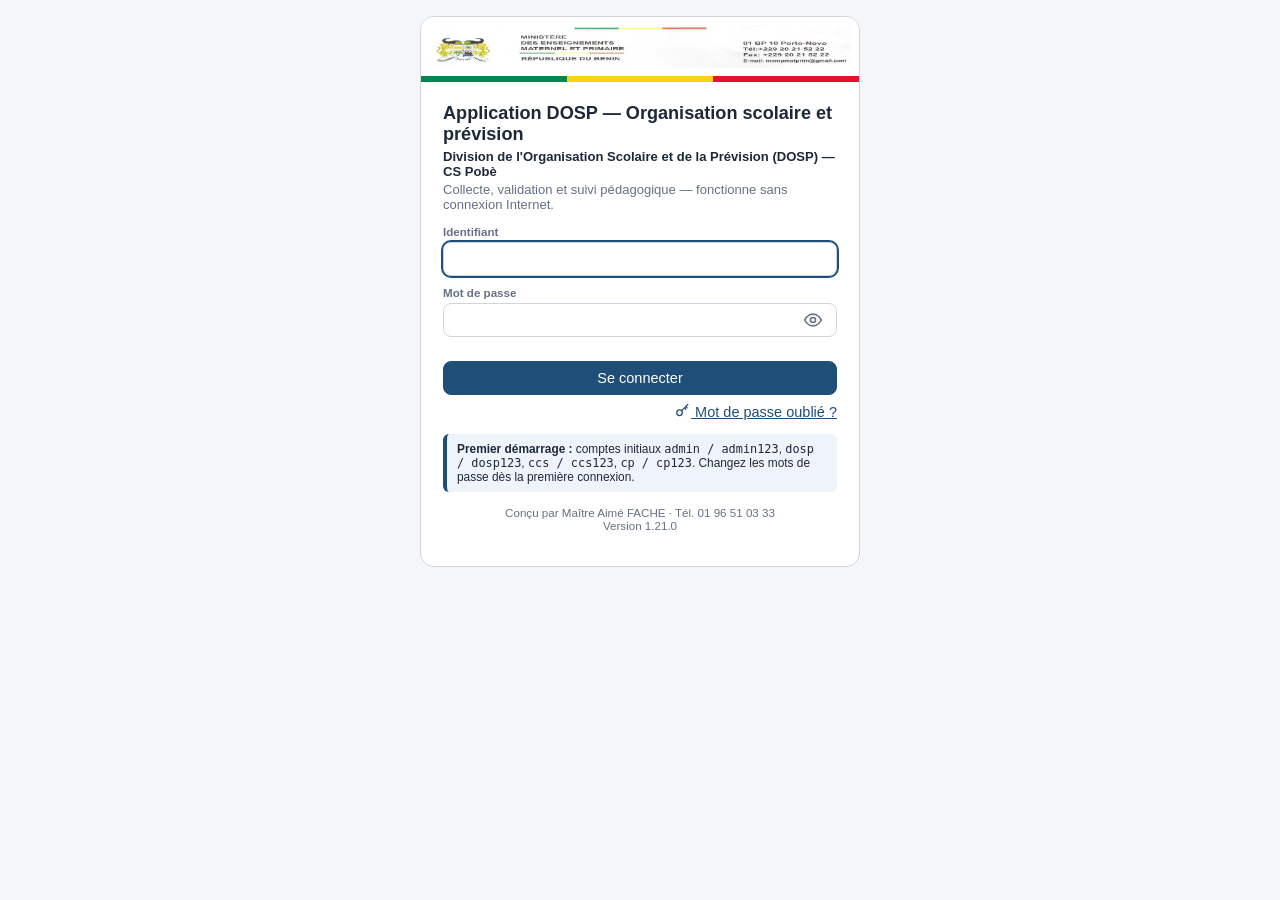
==== dosp/index.html @ 3f5eac6c "1.21.0 : examen blanc du CEP (même calcul que CS Pobè : 9 épreuves, maîtrise à 10/20, seuil de 6 maî" ====
<!doctype html>
<!-- République du Bénin — Ministère des Enseignements Maternel et Primaire (MEMP) — Application CP -->
<html lang="fr">
<head>
  <meta charset="utf-8">
<script src="js/icones.js"></script>
  <meta name="viewport" content="width=device-width, initial-scale=1, viewport-fit=cover">
  <title>Application CP — MEMP Bénin</title>
  <meta name="description" content="Application des Conseillers Pédagogiques — Ministère des Enseignements Maternel et Primaire de la République du Bénin. Fonctionne hors ligne.">
  <meta name="theme-color" content="#0b5d3b">
  <meta name="mobile-web-app-capable" content="yes">
  <meta name="apple-mobile-web-app-capable" content="yes">
  <meta name="apple-mobile-web-app-title" content="Application CP">
  <link rel="manifest" href="manifest.webmanifest">
  <link rel="icon" type="image/png" sizes="32x32" href="icons/favicon-32.png">
  <link rel="icon" type="image/png" sizes="48x48" href="icons/favicon-48.png">
  <link rel="apple-touch-icon" href="icons/apple-touch-icon.png">
  <link rel="stylesheet" href="css/app.css">
</head>
<body>
  <div id="app"></div>
  <div id="dl-holder"></div>
  <noscript><p style="padding:20px;font-family:sans-serif">Cette application nécessite JavaScript.</p></noscript>
  <script src="lib/jszip.min.js"></script>
  <script src="lib/pdf-lib.min.js"></script>
  <script src="js/choix.js" data-geo="data/referentiel_villages.json"></script>
  <script src="js/xlsx-ecrire.js"></script>
  <script src="js/uascep.js"></script>
  <script src="js/pvs-modules.js"></script>
  <script src="js/pvs.js"></script>
  <script src="js/examen-blanc.js"></script>
  <script type="module" src="js/main.js"></script>
<!-- Installation de l'application (PC, Android, tablette, iPhone / iPad) -->
<div id="installBandeau" hidden style="position:fixed;left:12px;right:12px;bottom:12px;z-index:9999;max-width:520px;margin:0 auto;background:#0b5d3b;color:#fff;border-radius:14px;padding:12px 14px;box-shadow:0 6px 24px rgba(0,0,0,.25);font:15px/1.4 system-ui,Segoe UI,Roboto,Arial,sans-serif;display:flex;gap:10px;align-items:center">
  <span style="font-size:26px" aria-hidden="true"><svg class="ico ico-telephone" data-ico="telephone" viewBox="0 0 24 24" fill="none" stroke="currentColor" stroke-width="1.8" stroke-linecap="round" stroke-linejoin="round" aria-hidden="true" focusable="false"><rect x="7" y="2" width="10" height="20" rx="2"/><path d="M11 18h2"/></svg></span>
  <span id="installTexte" style="flex:1">Installer l'application sur cet appareil : elle s'ouvrira comme une application et fonctionnera sans Internet.</span>
  <button id="installOui" type="button" style="background:#fff;color:#0b5d3b;border:0;border-radius:10px;padding:9px 14px;font-weight:700;cursor:pointer">Installer</button>
  <button id="installNon" type="button" aria-label="Fermer" style="background:transparent;color:#fff;border:0;font-size:20px;cursor:pointer">✕</button>
</div>
<script>
(function () {
  var b = document.getElementById('installBandeau'), oui = document.getElementById('installOui'), non = document.getElementById('installNon'), txt = document.getElementById('installTexte');
  var invite = null, cle = 'installRefus:' + location.pathname;
  var installee = (window.matchMedia && matchMedia('(display-mode: standalone)').matches) || navigator.standalone === true;
  var refus = false; try { refus = localStorage.getItem(cle) === '1'; } catch (e) {}
  function montrer() { if (!installee && !refus) { b.hidden = false; b.style.display = 'flex'; } }
  function cacher() { b.hidden = true; b.style.display = 'none'; }
  cacher();
  /* PC (Chrome, Edge) et Android : invitation native */
  window.addEventListener('beforeinstallprompt', function (e) { e.preventDefault(); invite = e; montrer(); });
  oui.addEventListener('click', function () {
    if (invite) { invite.prompt(); invite.userChoice.then(function () { invite = null; cacher(); }); return; }
    cacher();
  });
  non.addEventListener('click', function () { try { localStorage.setItem(cle, '1'); } catch (e) {} cacher(); });
  window.addEventListener('appinstalled', cacher);
  /* iPhone / iPad (Safari) : pas d'invitation automatique, on explique le geste */
  var ios = /iphone|ipad|ipod/i.test(navigator.userAgent) || (navigator.platform === 'MacIntel' && navigator.maxTouchPoints > 1);
  if (ios && !installee) { txt.textContent = "Pour installer : touchez le bouton Partager (carré avec une flèche), puis « Sur l'écran d'accueil »."; oui.textContent = 'Compris'; setTimeout(montrer, 1500); }
})();
</script>
</body>
</html>
---- dosp/css/app.css ----
/* République du Bénin — Ministère des Enseignements Maternel et Primaire — Application CP */
:root{
  --green:#0b5d3b; --green-d:#08432a; --green-l:#e6f2ec; --yellow:#fcd116; --red:#e8112d;
  --bg:#f3f5f4; --card:#fff; --ink:#18211d; --mute:#5b6a63; --line:#d6ddd9; --ok:#1c7c4a; --warn:#b86e00; --err:#c0172b;
  --sb:268px; --radius:10px; --shadow:0 1px 3px rgba(0,0,0,.12);
  font-family:system-ui,-apple-system,"Segoe UI",Roboto,Arial,sans-serif; color:var(--ink);
}
@media (prefers-color-scheme: dark){
  :root{--bg:#121714;--card:#1b231e;--ink:#e8efe9;--mute:#9fb0a6;--line:#33403a;--green-l:#173326}
  img.emblem{background:#fff;border-radius:6px}
}
*{box-sizing:border-box}
html,body{margin:0;height:100%;background:var(--bg);color:var(--ink);font-size:15px}
button,input,select,textarea{font:inherit;color:inherit}
h1,h2,h3{margin:.2em 0}
a{color:var(--green)}
.hidden{display:none!important}

/* ---------- Connexion ---------- */
.login-wrap{min-height:100%;display:grid;place-items:center;padding:16px;background:linear-gradient(180deg,var(--green-l),var(--bg))}
.login-card{width:min(440px,100%);background:var(--card);border-radius:14px;box-shadow:0 8px 30px rgba(0,0,0,.15);overflow:hidden}
.login-card .banner{display:block;width:100%;background:#fff;padding:8px 8px 2px}
.tricolor{display:flex;height:6px}.tricolor i{flex:1}.tricolor i:nth-child(1){background:#008751}.tricolor i:nth-child(2){background:var(--yellow)}.tricolor i:nth-child(3){background:var(--red)}
.login-body{padding:18px 22px 22px}
.login-body h1{font-size:1.25rem;color:var(--green)}
.login-body p.sub{color:var(--mute);margin:.2em 0 1em;font-size:.9rem}
.hint{background:var(--green-l);border-left:4px solid var(--green);padding:8px 10px;border-radius:6px;font-size:.82rem;color:var(--ink);margin-top:14px}

/* ---------- Coque ---------- */
.shell{display:flex;min-height:100vh}
.sidebar{width:var(--sb);background:var(--green);color:#fff;position:fixed;inset:0 auto 0 0;display:flex;flex-direction:column;z-index:30;overflow-y:auto}
.sb-head{padding:14px 14px 10px;text-align:center;border-bottom:1px solid rgba(255,255,255,.15)}
.sb-head img{width:150px;max-width:70%;background:#fff;border-radius:8px;padding:4px}
.sb-head b{display:block;margin-top:6px;font-size:1rem;letter-spacing:.3px}
.sb-head span{font-size:.72rem;opacity:.85}
.nav{padding:8px;flex:1}
.nav .grp{font-size:.68rem;text-transform:uppercase;letter-spacing:.08em;opacity:.7;margin:12px 8px 4px}
.nav button{display:flex;align-items:center;gap:10px;width:100%;text-align:left;background:transparent;border:0;color:#fff;padding:10px 12px;border-radius:8px;cursor:pointer;font-size:.93rem}
.nav button:hover{background:rgba(255,255,255,.12)}
.nav button.on{background:var(--yellow);color:#1b1b00;font-weight:600}
.nav .ic{width:1.3em;text-align:center}
.sb-foot{padding:10px 12px;border-top:1px solid rgba(255,255,255,.15);font-size:.8rem}
.sb-foot .who{display:block;margin-bottom:6px;opacity:.95}
.main{margin-left:var(--sb);flex:1;min-width:0;display:flex;flex-direction:column;min-height:100vh}
.topbar{display:flex;align-items:center;gap:10px;background:#fff;color:#111;border-bottom:1px solid var(--line);padding:4px 10px;position:sticky;top:0;z-index:20}
.topbar img.emblem{height:62px;max-width:100%;object-fit:contain;object-position:left center}
.topbar .grow{flex:1;min-width:0}
.burger{display:none}
.titlebar{display:flex;align-items:center;gap:12px;flex-wrap:wrap;padding:12px 16px 4px}
.titlebar h2{font-size:1.25rem;margin:0;color:var(--green)}
.titlebar .sub{color:var(--mute);font-size:.85rem}
.actionbar{display:flex;gap:8px;flex-wrap:wrap;padding:8px 16px;background:var(--card);border-block:1px solid var(--line);position:sticky;top:62px;z-index:15}
.actionbar:empty{display:none}
.view{padding:12px 16px 40px;flex:1}
.statusbar{padding:6px 16px;font-size:.8rem;color:var(--mute);border-top:1px solid var(--line);background:var(--card)}

/* ---------- Boutons / champs ---------- */
.btn{border:1px solid var(--line);background:var(--card);padding:8px 14px;border-radius:8px;cursor:pointer;font-weight:500;white-space:nowrap}
.btn:hover{border-color:var(--green)}
.btn:disabled{opacity:.45;cursor:not-allowed}
.btn.primary{background:var(--green);border-color:var(--green);color:#fff}
.btn.primary:hover{background:var(--green-d)}
.btn.accent{background:var(--yellow);border-color:#c9a400;color:#1b1b00}
.btn.danger{background:var(--err);border-color:var(--err);color:#fff}
.btn.sm{padding:4px 9px;font-size:.82rem}
.btn.ghost{background:transparent}
.icon-btn{background:transparent;border:0;font-size:1.1rem;cursor:pointer;padding:4px 8px;border-radius:6px}
.icon-btn:hover{background:rgba(0,0,0,.08)}
.sidebar .btn{background:rgba(255,255,255,.12);border-color:rgba(255,255,255,.25);color:#fff}
.field{display:flex;flex-direction:column;gap:4px;margin:0 0 10px}
.field>span{font-size:.8rem;color:var(--mute);font-weight:600}
.input,.field input,.field select,.field textarea,.search{width:100%;padding:8px 10px;border:1px solid var(--line);border-radius:8px;background:var(--card)}
.field textarea{min-height:80px;resize:vertical}
.input:focus,.field input:focus,.field select:focus,.field textarea:focus,.search:focus{outline:2px solid var(--green);outline-offset:0}
.field.check{flex-direction:row;align-items:center;gap:8px}.field.check input{width:auto}
.field.ro input{background:var(--green-l)}
.field .err{color:var(--err);font-size:.75rem}
.chk{display:inline-flex;align-items:center;gap:4px;font-size:.85rem}
.grid12{display:grid;grid-template-columns:repeat(12,1fr);gap:0 12px}
.c12{grid-column:span 12}.c6{grid-column:span 6}.c4{grid-column:span 4}.c3{grid-column:span 3}
@media (max-width:700px){.c6,.c4,.c3{grid-column:span 12}}
.card{background:var(--card);border:1px solid var(--line);border-radius:var(--radius);box-shadow:var(--shadow);padding:14px;margin-bottom:12px}
.cards{display:grid;grid-template-columns:repeat(auto-fit,minmax(170px,1fr));gap:12px;margin-bottom:12px}
.stat{background:var(--card);border:1px solid var(--line);border-left:5px solid var(--green);border-radius:var(--radius);padding:12px 14px}
.stat b{display:block;font-size:1.7rem;color:var(--green)}.stat span{color:var(--mute);font-size:.82rem}
.stat.y{border-left-color:var(--yellow)}.stat.r{border-left-color:var(--red)}

/* ---------- Tableau ---------- */
.tbl-tools{display:flex;gap:10px;align-items:center;flex-wrap:wrap;margin-bottom:8px}
.tbl-tools .search{max-width:340px}
.tbl-tools .count{color:var(--mute);font-size:.85rem}
.tbl-wrap{overflow:auto;border:1px solid var(--line);border-radius:var(--radius);background:var(--card);max-height:calc(100vh - 290px);min-height:160px}
table.t{border-collapse:separate;border-spacing:0;width:100%;font-size:.88rem}
table.t th{position:sticky;top:0;background:var(--green);color:#fff;text-align:left;padding:8px 10px;white-space:nowrap;cursor:pointer;user-select:none;z-index:2}
table.t th.num,table.t td.num{text-align:center}
table.t td{padding:7px 10px;border-bottom:1px solid var(--line);vertical-align:top}
table.t tbody tr{cursor:pointer}
table.t tbody tr:nth-child(even){background:rgba(11,93,59,.04)}
table.t tbody tr:hover{background:var(--green-l)}
table.t tbody tr.sel{background:#fff3b0!important;color:#111;outline:2px solid #c9a400;outline-offset:-2px}
table.t tfoot td{font-weight:700;background:var(--green-l);position:sticky;bottom:0}
.pager{display:flex;gap:8px;align-items:center;justify-content:flex-end;padding:8px 0;font-size:.85rem}
.empty{padding:28px;text-align:center;color:var(--mute)}
.badge{display:inline-block;padding:2px 9px;border-radius:999px;font-size:.76rem;font-weight:600;background:#e8e8e8;color:#333}
.badge.Brouillon,.badge.Prévue{background:#e8ecef}.badge.Transmise{background:#fff0c2;color:#6b4a00}.badge.Validée,.badge.Réalisée{background:#d3f0de;color:#0e5a32}.badge.corriger,.badge.Reportée{background:#fddada;color:#8a1020}
.tabs{display:flex;gap:6px;flex-wrap:wrap;margin-bottom:10px}
.tab{padding:7px 13px;border-radius:999px;border:1px solid var(--line);background:var(--card);cursor:pointer;font-size:.88rem}
.tab.on{background:var(--green);color:#fff;border-color:var(--green)}

/* ---------- Modales ---------- */
.overlay{position:fixed;inset:0;background:rgba(0,0,0,.5);display:grid;place-items:center;z-index:100;padding:10px}
.dialog{background:var(--card);border-radius:12px;width:min(560px,100%);max-height:92vh;display:flex;flex-direction:column;box-shadow:0 12px 40px rgba(0,0,0,.35)}
.dialog.wide{width:min(980px,100%)}
.dialog-head{display:flex;justify-content:space-between;align-items:center;padding:10px 16px;border-bottom:1px solid var(--line);background:var(--green);color:#fff;border-radius:12px 12px 0 0}
.dialog-head h3{font-size:1.05rem}.dialog-head .icon-btn{color:#fff}
.dialog-body{padding:14px 16px;overflow:auto}
.dialog-foot{display:flex;gap:8px;justify-content:flex-end;padding:10px 16px;border-top:1px solid var(--line);flex-wrap:wrap}
#toasts{position:fixed;right:12px;bottom:12px;display:flex;flex-direction:column;gap:8px;z-index:200;max-width:min(92vw,380px)}
.toast{background:#18211d;color:#fff;padding:10px 14px;border-radius:8px;box-shadow:var(--shadow);border-left:5px solid var(--ok);font-size:.9rem}
.toast.err{border-left-color:var(--err)}.toast.warn{border-left-color:var(--yellow)}

/* ---------- Éditeur de fiche ---------- */
.ed{display:grid;grid-template-columns:230px 1fr;gap:14px;align-items:start}
.ed-nav{position:sticky;top:122px;background:var(--card);border:1px solid var(--line);border-radius:var(--radius);padding:6px;max-height:calc(100vh - 150px);overflow:auto}
.ed-nav button{display:block;width:100%;text-align:left;background:transparent;border:0;padding:8px 10px;border-radius:6px;cursor:pointer;font-size:.86rem}
.ed-nav button.on{background:var(--green);color:#fff}
.ed-nav button:hover:not(.on){background:var(--green-l)}
.ed-nav select{display:none}
@media (max-width:1000px){.ed{grid-template-columns:1fr}.ed-nav{position:static;max-height:none;display:flex;gap:4px;overflow-x:auto}.ed-nav button{white-space:nowrap;width:auto}}
.progress{height:8px;background:var(--line);border-radius:6px;overflow:hidden;min-width:120px}
.progress i{display:block;height:100%;background:var(--green)}
.gridwrap{overflow:auto;border:1px solid var(--line);border-radius:8px}
table.g{border-collapse:collapse;font-size:.84rem;min-width:100%}
table.g th{background:var(--green-l);border:1px solid var(--line);padding:5px 6px;text-align:center;font-weight:600}
table.g td{border:1px solid var(--line);padding:0;min-width:58px}
table.g td.lab{padding:6px 8px;background:var(--bg);font-weight:600;min-width:170px;position:sticky;left:0}
table.g input{width:100%;border:0;padding:7px 6px;text-align:center;background:transparent;min-width:52px}
table.g input:focus{outline:2px solid var(--green);outline-offset:-2px;background:#fffbe0;color:#111}
table.g td.calc{background:rgba(11,93,59,.1);text-align:center;font-weight:700;padding:6px}
table.g select{width:100%;border:0;padding:6px;background:transparent;min-width:90px}
table.g .multi{display:flex;gap:6px;flex-wrap:wrap;padding:4px 6px;min-width:170px}
table.p td.n{padding:6px;text-align:center;background:var(--bg);font-weight:600}
.notes{font-size:.78rem;color:var(--mute);margin:6px 0}
.sec-title{background:var(--green);color:#fff;padding:8px 12px;border-radius:8px 8px 0 0;margin:0;font-size:1rem}
.sec-body{border:1px solid var(--line);border-top:0;border-radius:0 0 8px 8px;padding:12px;background:var(--card)}

.sig-canvas{width:100%;max-width:600px;border:2px dashed var(--green);border-radius:8px;background:#fff;touch-action:none;cursor:crosshair}
.pre{white-space:pre-wrap;font-family:ui-monospace,Consolas,monospace;font-size:.82rem;background:var(--bg);border:1px solid var(--line);border-radius:8px;padding:10px;max-height:60vh;overflow:auto}
mark{background:#fff0a0;color:#000;padding:0 1px;border-radius:2px}
.result{border:1px solid var(--line);border-radius:8px;padding:10px 12px;margin-bottom:8px;background:var(--card);cursor:pointer}
.result:hover{border-color:var(--green)}
.result small{color:var(--mute)}
.reg-img{max-width:100%;border:1px solid var(--line);border-radius:6px;background:#fff}
.verdict{padding:14px;border-radius:10px;font-weight:600;margin-top:10px}
.verdict.ok{background:#d3f0de;color:#0e5a32}.verdict.bad{background:#fddada;color:#8a1020}.verdict.unk{background:#fff0c2;color:#6b4a00}
.print-only{display:none}

/* ---------- Mobile / tablette ---------- */
@media (max-width:900px){
  .sidebar{transform:translateX(-100%);transition:transform .2s;width:min(84vw,300px)}
  body.nav-open .sidebar{transform:none;box-shadow:0 0 0 100vmax rgba(0,0,0,.45)}
  .main{margin-left:0}
  .burger{display:inline-block;font-size:1.4rem}
  .topbar img.emblem{height:44px}
  .actionbar{top:54px}
  .tbl-wrap{max-height:calc(100vh - 330px)}
}
@media print{
  .sidebar,.topbar .burger,.actionbar,.statusbar,.tbl-tools,.pager,.no-print{display:none!important}
  .main{margin:0}.topbar{position:static;border:0}.view{padding:0}
  .tbl-wrap{max-height:none;overflow:visible}
  html,body{background:#fff;color:#000}
}

/* ---------- Bilans & appareil photo ---------- */
table.g tr.tot td{background:#fff2cc;font-weight:700}
table.g td.lab{background:#f2f2f2;font-weight:600;text-align:left;min-width:96px;position:sticky;left:0}
table.g input[type=number]{width:62px;min-width:0;text-align:center}
.photo-grid{display:grid;grid-template-columns:repeat(auto-fill,minmax(220px,1fr));gap:12px}
.photo{margin:0;border:1px solid var(--line);border-radius:10px;padding:8px;background:var(--card);display:flex;flex-direction:column;gap:6px}
.photo img{width:100%;aspect-ratio:4/3;object-fit:cover;border-radius:6px}.photo figcaption{font-size:.75rem;color:var(--mute)}
.cam-stage{background:#000;border-radius:10px;overflow:hidden;display:grid;place-items:center;min-height:200px}
.cam-video{width:100%;max-height:56vh;object-fit:contain;background:#000}.cam-video.mirror{transform:scaleX(-1)}
.cam-info{font-size:.85rem;color:var(--mute);margin:6px 0}.cam-bar{display:flex;gap:8px;flex-wrap:wrap;justify-content:center;margin:8px 0}
.cam-snap{font-size:1.05rem;padding:10px 18px}.cam-shots{display:flex;gap:6px;overflow-x:auto}.cam-shots img{height:58px;border-radius:4px;border:1px solid var(--line)}

/* Œil « afficher / masquer le mot de passe » */
.mdp-boite,.field>span.mdp-boite{position:relative;display:block;width:100%;font-size:inherit;font-weight:inherit;color:inherit}
.mdp-boite input{width:100%;padding-right:46px!important}
.mdp-oeil{position:absolute;top:50%;right:4px;transform:translateY(-50%);width:40px;height:40px;display:flex;align-items:center;justify-content:center;
  border:0;background:transparent;color:var(--mute);border-radius:8px;cursor:pointer;padding:0}
.mdp-oeil:hover,.mdp-oeil:focus-visible{color:var(--green);background:var(--green-l)}
.mdp-oeil[aria-pressed="true"]{color:var(--green)}
/* Bandeau officiel de l'écran de connexion : toujours en entier, quelle que soit la largeur */
.login-card img.emblem{display:block;width:100%;height:auto;max-width:100%}
/* Textes extraits des documents (lignes de points du sommaire, longs mots) : retour à la ligne, jamais de débordement */
.result,.result small,.reg-text,.doc-text,pre{overflow-wrap:anywhere;word-break:break-word}
pre{white-space:pre-wrap}
/* Emplois du temps officiels */
table.t.edt td{vertical-align:top;padding:2px}
table.t.edt td.edt-h{min-width:92px}
table.t.edt th{min-width:150px}
.edt-cell{width:100%;min-width:140px;overflow:hidden;border:1px solid transparent;border-radius:6px;background:transparent;padding:5px 6px;font-size:.84rem;line-height:1.35;resize:vertical;color:inherit}
.edt-cell:focus{border-color:var(--green);background:var(--card);outline:none}
.edt-cell[readonly]{resize:none}
td.edt-h .edt-cell{font-weight:700;min-width:84px}
tr.edt-pause td{background:var(--green-l);text-align:center;letter-spacing:.08em}
/* Règlement intérieur */
.reglement{max-width:900px}
.reg-bloc{background:var(--card);border:1px solid var(--line);border-radius:10px;padding:10px 14px;margin-bottom:8px;cursor:pointer;overflow-wrap:anywhere}
.reg-bloc.sel{outline:2px solid var(--green);outline-offset:1px}
.reg-bloc h3{margin:0;color:var(--green);font-size:1rem}
.reg-bloc h4{margin:0 0 4px;font-size:.95rem}
.reg-bloc p{margin:.25em 0;line-height:1.5}
.reg-titre{background:var(--green-l);border-color:var(--green)}
.reg-preambule{border-left:4px solid var(--yellow)}
/* Calendrier scolaire */
.cal-liste{display:grid;gap:8px;max-width:900px}
.cal-l{background:var(--card);border:1px solid var(--line);border-left:8px solid #ccc;border-radius:10px;padding:9px 12px;line-height:1.45}
.cal-l .sub{color:var(--mute);font-size:.86rem}
@media print{.reg-bloc{break-inside:avoid;border:0;padding:4px 0}.edt-cell{border:0;resize:none}}
.sec-h{font-size:1.05rem;color:var(--green);margin:14px 0 8px}
.doc-grille{display:grid;grid-template-columns:repeat(auto-fill,minmax(250px,1fr));gap:10px}
button.card.doc-lien{text-align:left;cursor:pointer;font:inherit;color:inherit;margin:0}
button.card.doc-lien:hover,button.card.doc-lien:focus-visible{border-color:var(--green);outline:none}
.card{overflow-wrap:anywhere}
/* Espace CP de zone */
.espace-tete h3{margin:0 0 4px;color:var(--green)}
.espace-liens{display:flex;flex-wrap:wrap;gap:8px;margin-bottom:16px}
table.t.planif th{min-width:120px}
table.t.fiche-carriere th{text-align:left;width:38%;background:var(--green-l);color:var(--ink)}
table.t.planif th:first-child,table.t.planif td.edt-h:first-child{min-width:54px;width:54px}table.t.planif td.edt-h{min-width:86px}
/* ---------- Effectifs des apprenants ---------- */
.seg{display:flex;gap:4px}
.eff-wrap h4{margin:0 0 8px;color:var(--green)}
table.eff{border-collapse:collapse;font-size:.8rem;min-width:100%}
table.eff th{background:var(--green);color:#fff;border:1px solid rgba(255,255,255,.35);padding:4px 6px;text-align:center;font-weight:600}
table.eff thead th:first-child{position:sticky;left:0;z-index:3}
table.eff td{border:1px solid var(--line);padding:2px 3px;text-align:center;min-width:44px}
table.eff td.eff-l{text-align:left;min-width:230px;max-width:340px;position:sticky;left:0;background:var(--card);z-index:1;padding:4px 8px}
table.eff td.calc{background:var(--green-l);font-weight:700}
table.eff td.na{background:rgba(0,0,0,.06)}
table.eff tr.eff-stat td{background:#fff8e1;font-weight:700}
table.eff small.eff-pc{display:block;color:#64748b;font-size:10px;font-weight:400;white-space:nowrap}
table.eff tr.eff-grp td{background:#d9eadf;color:var(--green-d);font-weight:700;text-align:left;padding:5px 8px;position:sticky;left:0;z-index:1}
table.eff input.eff-in{width:52px;padding:4px 2px;border:1px solid var(--line);border-radius:4px;text-align:center;background:var(--card)}
table.eff input.eff-in:focus{outline:2px solid var(--green);background:#fff8c4;color:#111}
table.eff input.eff-in:disabled{background:transparent;border-color:transparent;color:inherit;opacity:1}
.eff-ident{display:grid;grid-template-columns:repeat(auto-fit,minmax(200px,1fr));gap:6px 16px;margin:8px 0}
.eff-ident small{display:block;color:var(--mute);font-size:.72rem}
.eff-ident b{font-weight:600}
@media print{table.eff input.eff-in{border:none}table.eff td.eff-l,table.eff tr.eff-grp td,table.eff thead th:first-child{position:static}.eff-wrap{break-inside:avoid-page}}

.card-courbe{background:var(--card);border-radius:8px;padding:6px;margin:10px 0}
.card-courbe svg text{fill:currentColor}
@media print{.card-courbe{break-inside:avoid}}
/* fiches de rapport (modèle GESCOL) */
.rp-man,input.rp-man,select.rp-man{background:#fff3b0 !important}
.rp-calc,td.rp-calc{background:rgba(11,93,59,.12)}
input.rp-err{outline:2px solid var(--err)}
h4.rp-sous{margin:10px 0 4px;font-size:.95rem;color:var(--mute)}
table.g td input{min-width:44px}
table.sect tr.sect-st td{background:rgba(11,93,59,.07);font-weight:600}
table.sect tr.sect-tot td{background:#fff2cc;font-weight:800}
.sect-card{margin-top:14px}

/* =====================================================================
   1.12 — Présentation alignée sur SCOLARIS et GESCOL (téléphone, tablette, PC)
   Menu latéral bleu nuit fixe (tiroir [menu] sous 1000 px), barre du haut blanche
   « titre + année », bleu institutionnel, tableaux et indicateurs sobres.
   ===================================================================== */
:root{--green:#1F4E79;--green-d:#12324F;--green-l:#EEF4FA;--bg:#F4F6F9;--ink:#1D2939;--mute:#667085;--line:#D0D5DD;--ok:#1B7F3B;--warn:#B54708;--err:#B42318;--sb:260px;--shadow:none;
  font-family:"Segoe UI",Roboto,Arial,system-ui,sans-serif}
@media (prefers-color-scheme: dark){:root{--bg:#F4F6F9;--card:#fff;--ink:#1D2939;--mute:#667085;--line:#D0D5DD;--green-l:#EEF4FA}}
html,body{font-size:14.5px}
.login-wrap{background:var(--bg)}
.login-card{border:1px solid var(--line);box-shadow:none}
.login-body h1{color:var(--ink)}
.sidebar{background:#12324F;color:#DCE6F2}
.sb-head{display:grid;grid-template-columns:38px 1fr;column-gap:10px;align-items:center;text-align:left;padding:12px 14px;border-bottom-color:rgba(255,255,255,.1)}
.sb-head img{grid-row:span 2;width:38px;max-width:none;height:38px;object-fit:contain;padding:2px;border-radius:8px}
.sb-head b{margin:0;font-size:15px;color:#fff;line-height:1.2}
.sb-head span{display:block;color:#9FB6CE;font-size:11px;opacity:1;line-height:1.3}
.nav{padding:8px 8px 20px}
.nav .grp{color:#E8EEF5;opacity:.75;font-weight:700}
.nav button{color:#C9D7E6;padding:8px 10px;border-radius:7px;font-size:14px}
.nav button:hover{background:rgba(255,255,255,.07);color:#fff}
.nav button.on{background:#2E6DA4;color:#fff;font-weight:600}
.sb-foot{border-top-color:rgba(255,255,255,.1);color:#9FB6CE}
.topbar{height:56px;padding:0 20px;gap:14px;box-shadow:0 1px 3px rgba(16,24,40,.05)}
.bh-titre{display:flex;flex-direction:column;line-height:1.2;min-width:0}
.bh-titre strong{white-space:nowrap;overflow:hidden;text-overflow:ellipsis;font-size:15px}
.bh-titre small{color:var(--mute);font-size:12.5px;white-space:nowrap;overflow:hidden;text-overflow:ellipsis}
.bh-user{margin-left:auto;font-size:13px;white-space:nowrap;color:var(--ink)}
.burger{border:1px solid var(--line)!important;border-radius:7px!important;color:var(--green)!important;padding:2px 10px!important}
.titlebar h2{color:var(--ink);font-size:20px}
.actionbar{top:56px}
.stat{border-left:1px solid var(--line)}
.stat b{color:var(--ink);font-size:24px}
.stat span{text-transform:uppercase;font-size:12px;letter-spacing:.03em}
.stat.y{border-left:3px solid #B54708}.stat.r{border-left:3px solid var(--err)}
table.t th{background:#F9FAFB;color:#475467;font-size:12.5px;text-transform:uppercase;letter-spacing:.02em;border-bottom:1px solid var(--line)}
table.t tbody tr:nth-child(even){background:#FCFCFD}
table.t tbody tr:hover{background:#FAFBFD}
.btn.accent{background:#2E6DA4;border-color:#2E6DA4;color:#fff}
@media (max-width:1000px){
  .sidebar{transform:translateX(-100%);transition:transform .2s;width:min(84vw,280px)}
  body.nav-open .sidebar{transform:none;box-shadow:0 0 0 100vmax rgba(16,24,40,.45)}
  .main{margin-left:0}
  .burger{display:inline-block;font-size:20px}
  .topbar{padding:0 12px}
  .bh-user{font-size:12px}
  .actionbar{top:56px}
}
@media (max-width:600px){.bh-user{display:none}}
/* Tuiles d'accès rapide du tableau de bord (SCOLARIS) */
.tuiles{display:grid;grid-template-columns:repeat(auto-fill,minmax(min(100%,160px),1fr));gap:12px;margin-bottom:14px}
.tuile{display:flex;flex-direction:column;align-items:flex-start;gap:4px;text-align:left;background:#fff;border:1px solid var(--line);border-radius:10px;padding:14px;cursor:pointer;min-height:96px;font:inherit}
.tuile:hover{border-color:#2E6DA4;background:#FAFCFF}
.tuile-ic{font-size:24px;line-height:1.2}
.tuile b{color:var(--green);font-size:15px;line-height:1.25}
.tuile small{color:var(--mute);font-size:12.5px;line-height:1.3}
@media (max-width:420px){.tuiles{grid-template-columns:1fr 1fr}}
/* 1.13 — Zones pédagogiques et UP */
.zu table.t td{vertical-align:top}
.zu td.zu-nom{white-space:nowrap}
.zu td.zu-pers{min-width:150px}
.zu td.zu-liste{min-width:280px;max-width:520px;font-size:.8rem;color:var(--mute);line-height:1.35}
.zu td.zu-liste b{color:var(--ink)}
@media (max-width:700px){.zu td.zu-liste{min-width:220px}.zu td.zu-pers{min-width:120px}}
.zu .zu-autre{color:#B54708;font-size:.78rem}
.zu td.zu-liste .zu-autre{font-size:inherit}
/* =====================================================================
   1.14 — En-têtes fixes : la rubrique reste visible pendant le défilement
   --hdr = hauteur de la barre du haut + barre d'actions (mesurée en direct, js/main.js).
   Les tableaux défilent avec la page ; js/entetes.js garde la ligne d'en-tête de chaque tableau juste sous les barres
   et sous le titre de sa rubrique (qui reste lui aussi affiché). La première colonne (noms, libellés) reste à gauche
   quand on fait défiler un tableau large sur téléphone.
   ===================================================================== */
:root{--hdr:110px}
.tbl-wrap,.gridwrap,.rc-tw,.fixe-wrap{overflow-x:auto;max-height:none;-webkit-overflow-scrolling:touch;overscroll-behavior-x:contain}
.tbl-wrap thead,.gridwrap thead,.rc-tw thead,.fixe-wrap thead{position:relative;z-index:6;will-change:transform}
thead.entete-flottante{box-shadow:0 -4px 0 var(--card),0 3px 6px rgba(16,24,40,.18)}
table.t th{position:static}
table.g thead th{background:#E3ECF5;color:var(--ink)}
table.rc-t thead th{background:#E3ECF5}
/* première colonne figée (tableaux de saisie et listes) */
table.g tbody td:first-child,table.g tbody th:first-child,table.eff tbody td:first-child,table.rc-t tbody td:first-child,table.rc-t tbody th:first-child,table.fixe1 tbody td:first-child{position:sticky;left:0;z-index:2;background:#F8FAFC;box-shadow:1px 0 0 var(--line)}
table.g thead tr th:first-child,table.eff thead tr th:first-child,table.rc-t thead tr th:first-child,table.fixe1 thead tr th:first-child{position:sticky;left:0;z-index:7}
table.t.fixe1 thead tr th:first-child{background:#F9FAFB}
table.t.fixe1 tbody td:first-child{background:#fff}
table.t.fixe1 tbody tr:nth-child(even) td:first-child{background:#FCFCFD}
/* titres de rubrique (fiches de recensement, de rentrée, de fin d'année, effectifs, cartes de chiffres) */
.sec-title,.eff-wrap>h4,.card>h3.fixe,.rubrique-fixe{position:sticky;top:var(--hdr);z-index:8}
.sec-title{box-shadow:0 2px 4px rgba(16,24,40,.12)}
.eff-wrap>h4,.card>h3.fixe,.rubrique-fixe{background:var(--card);margin:0 -14px 8px;padding:8px 14px;border-bottom:1px solid var(--line)}
.actionbar{top:var(--hbar,56px)}
.ed-nav{top:calc(var(--hdr) + 6px);max-height:calc(100dvh - var(--hdr) - 20px)}
@media print{thead{transform:none!important;box-shadow:none!important}.sec-title,.eff-wrap>h4,.rubrique-fixe,.card>h3.fixe{position:static!important}}
/* 1.14 — Planification des activités du CP */
table.planning{font-size:.8rem}
table.planning th{min-width:150px}
table.planning thead th:first-child{min-width:96px}
table.planning td.lab{min-width:96px;white-space:nowrap}
table.planning td.pl-cel{min-width:150px;padding:6px;vertical-align:top;cursor:pointer;line-height:1.35;background:#fff}
table.planning td.pl-cel:hover,table.planning td.pl-cel:focus{outline:2px solid #2E6DA4;outline-offset:-2px;background:#FAFCFF}
table.planning td.pl-cel .pl-vide{color:#98A2B3}
table.planning td.pl-conge,table.planning tr.pl-ferme td{background:#F2F4F7;color:var(--mute);font-style:italic;text-align:center}
table.planning td.pl-evt{min-width:200px;padding:4px 6px;vertical-align:top;font-size:.76rem;color:var(--mute)}
table.planning .pl-badge{display:block;white-space:normal;margin:2px 0;text-align:left}
table.planning .pl-obs{width:100%;border:1px dashed var(--line);border-radius:5px;padding:4px 6px;font-size:.78rem;margin-top:2px;background:transparent}
table.planning td.pl-sem{min-width:170px;vertical-align:top;padding:5px;cursor:pointer;font-size:.76rem;line-height:1.3;background:#fff}
table.planning .pl-ligne{border-left:3px solid #2E6DA4;padding-left:5px;margin:3px 0}
table.planning td.pl-visite-de-classe{border-left:4px solid #1B7F3B}table.planning td.pl-unite-pedagogique{border-left:4px solid #2E6DA4}
table.planning td.pl-formation-groupee,table.planning td.pl-conference-pedagogique{border-left:4px solid #7A5AF8}table.planning td.pl-reunion{border-left:4px solid #B54708}
table.planning.an th{min-width:46px}table.planning.an td.pl-evt{min-width:260px}
/* écoles de la zone */
table.ez td{vertical-align:middle}table.ez td small.sub{font-size:.72rem}
/* barre d'actions sur une seule ligne défilante sur téléphone : elle ne mange plus l'écran au-dessus des tableaux */
@media (max-width:600px){
  .actionbar{flex-wrap:nowrap;overflow-x:auto;scrollbar-width:thin;padding:6px 10px;-webkit-overflow-scrolling:touch}
  .actionbar .btn{flex:none;padding:6px 10px;font-size:.84rem}
  .card>h3.fixe,.eff-wrap>h4,.rubrique-fixe{font-size:.9rem;padding:6px 10px;margin:0 -14px 6px}
}
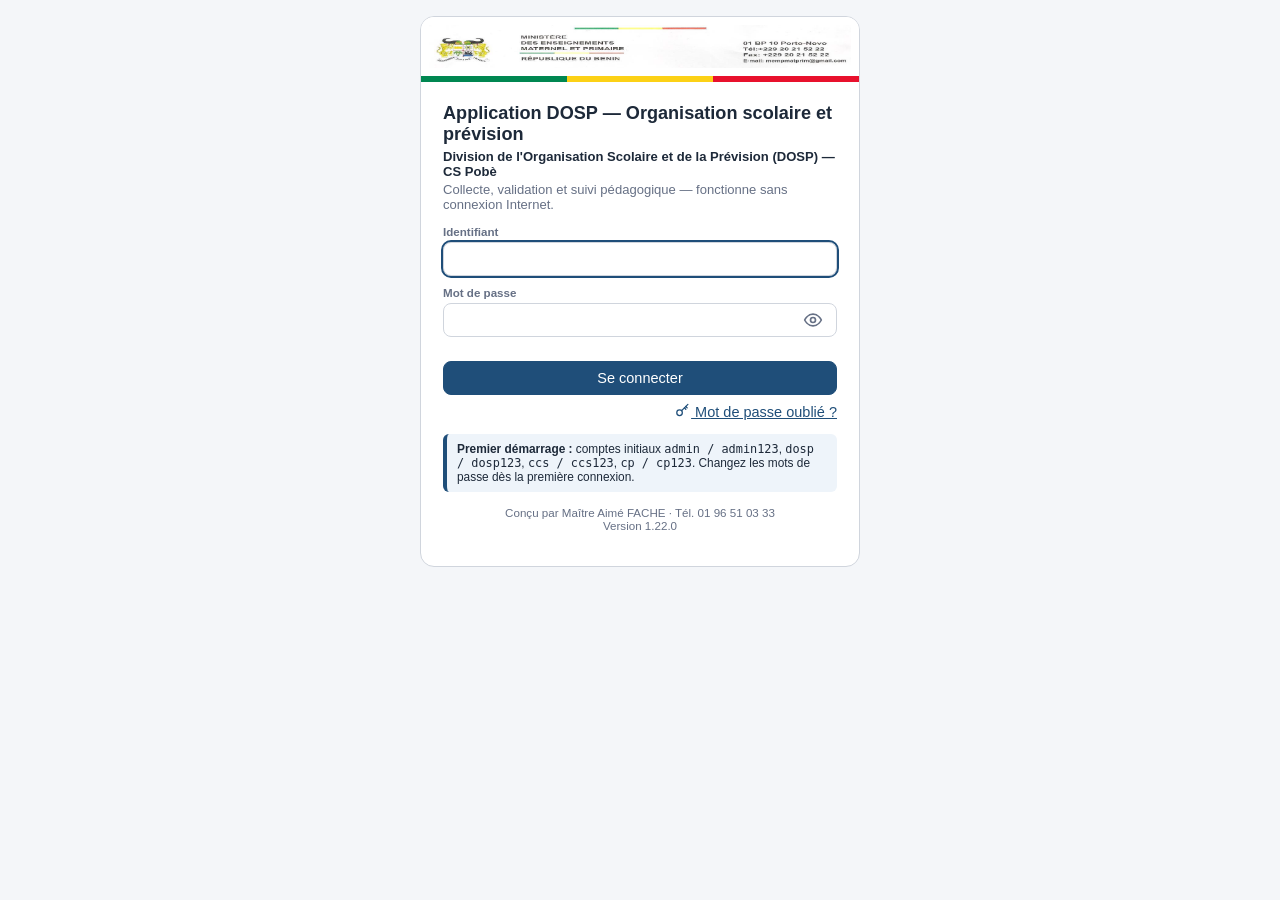
==== commit 457b72ee: "1.22.0 : module « Pédagogie » — programmes, guides, progressions annuelles, fiches de préparation, r" ====
--- a/dosp/index.html
+++ b/dosp/index.html
@@ -28,6 +28,7 @@
   <script src="js/uascep.js"></script>
   <script src="js/pvs-modules.js"></script>
   <script src="js/pvs.js"></script>
+  <script src="js/pedagogie.js"></script>
   <script src="js/examen-blanc.js"></script>
   <script type="module" src="js/main.js"></script>
 <!-- Installation de l'application (PC, Android, tablette, iPhone / iPad) -->
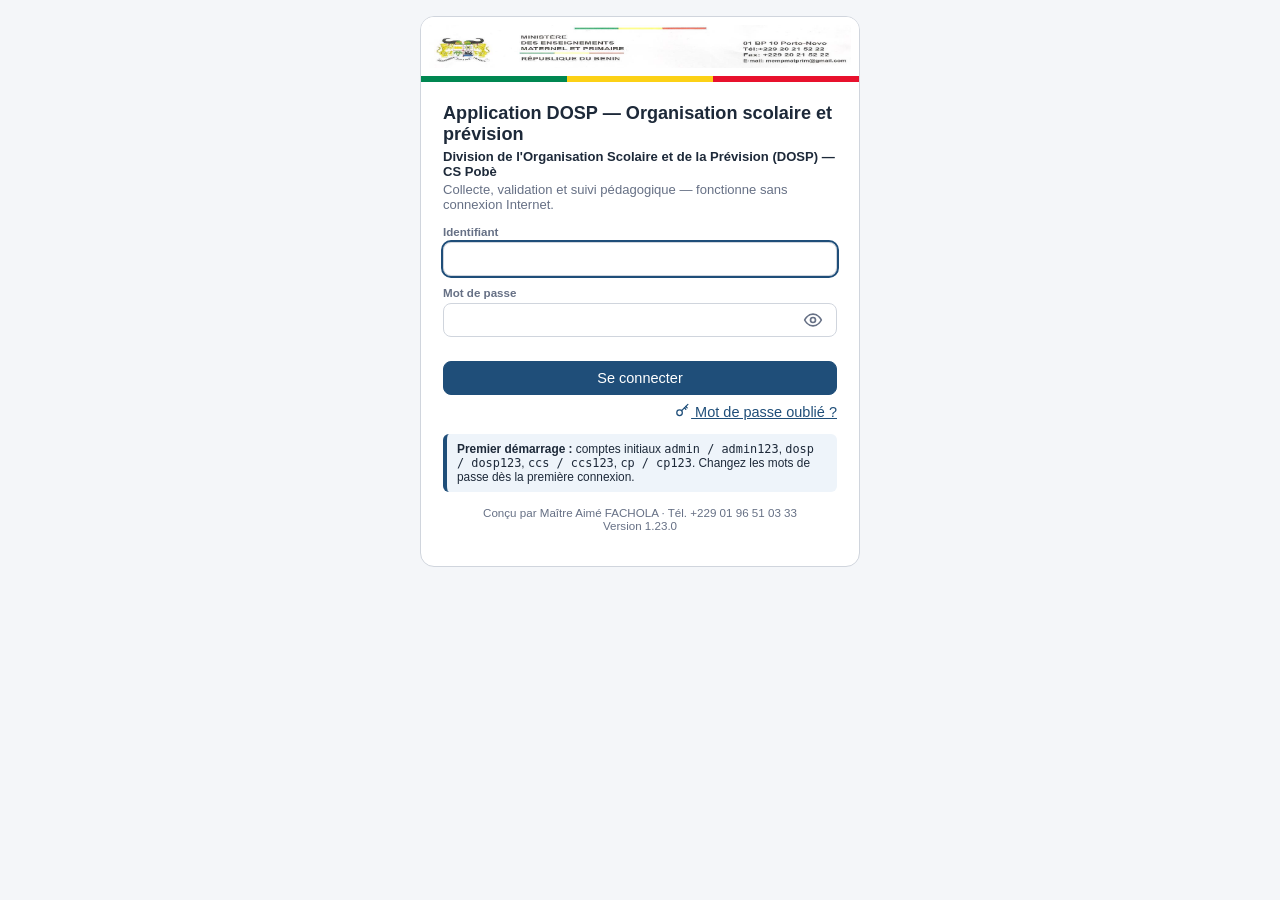
==== commit 4d49456a: "1.23.0 : concepteur Maître Aimé FACHOLA (+229 01 96 51 03 33), mention discrète sur les documents ad" ====
--- a/dosp/index.html
+++ b/dosp/index.html
@@ -28,6 +28,9 @@
   <script src="js/uascep.js"></script>
   <script src="js/pvs-modules.js"></script>
   <script src="js/pvs.js"></script>
+  <script src="js/logo-ecole.js"></script>
+  <script src="js/guide.js"></script>
+  <script src="js/guide-contenu.js"></script>
   <script src="js/pedagogie.js"></script>
   <script src="js/examen-blanc.js"></script>
   <script type="module" src="js/main.js"></script>
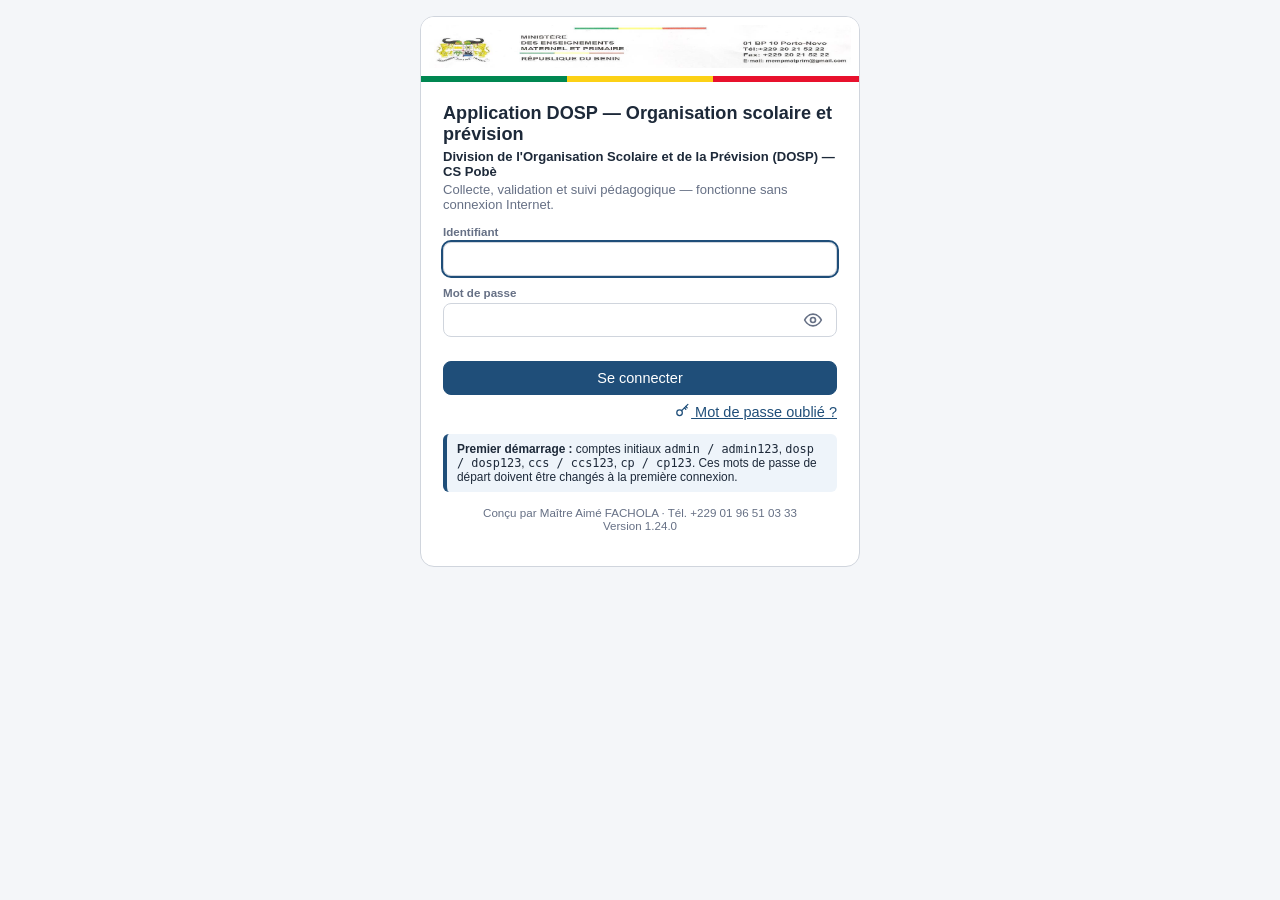
==== commit b1096f8b: "1.24.0 : Pédagogie plus rapide et testée sur téléphone et tablette ; modifications partagées ; sécur" ====
--- a/dosp/index.html
+++ b/dosp/index.html
@@ -23,6 +23,8 @@
   <noscript><p style="padding:20px;font-family:sans-serif">Cette application nécessite JavaScript.</p></noscript>
   <script src="lib/jszip.min.js"></script>
   <script src="lib/pdf-lib.min.js"></script>
+  <script src="js/securite.js"></script>
+  <script src="js/sauvegarde-auto.js"></script>
   <script src="js/choix.js" data-geo="data/referentiel_villages.json"></script>
   <script src="js/xlsx-ecrire.js"></script>
   <script src="js/uascep.js"></script>
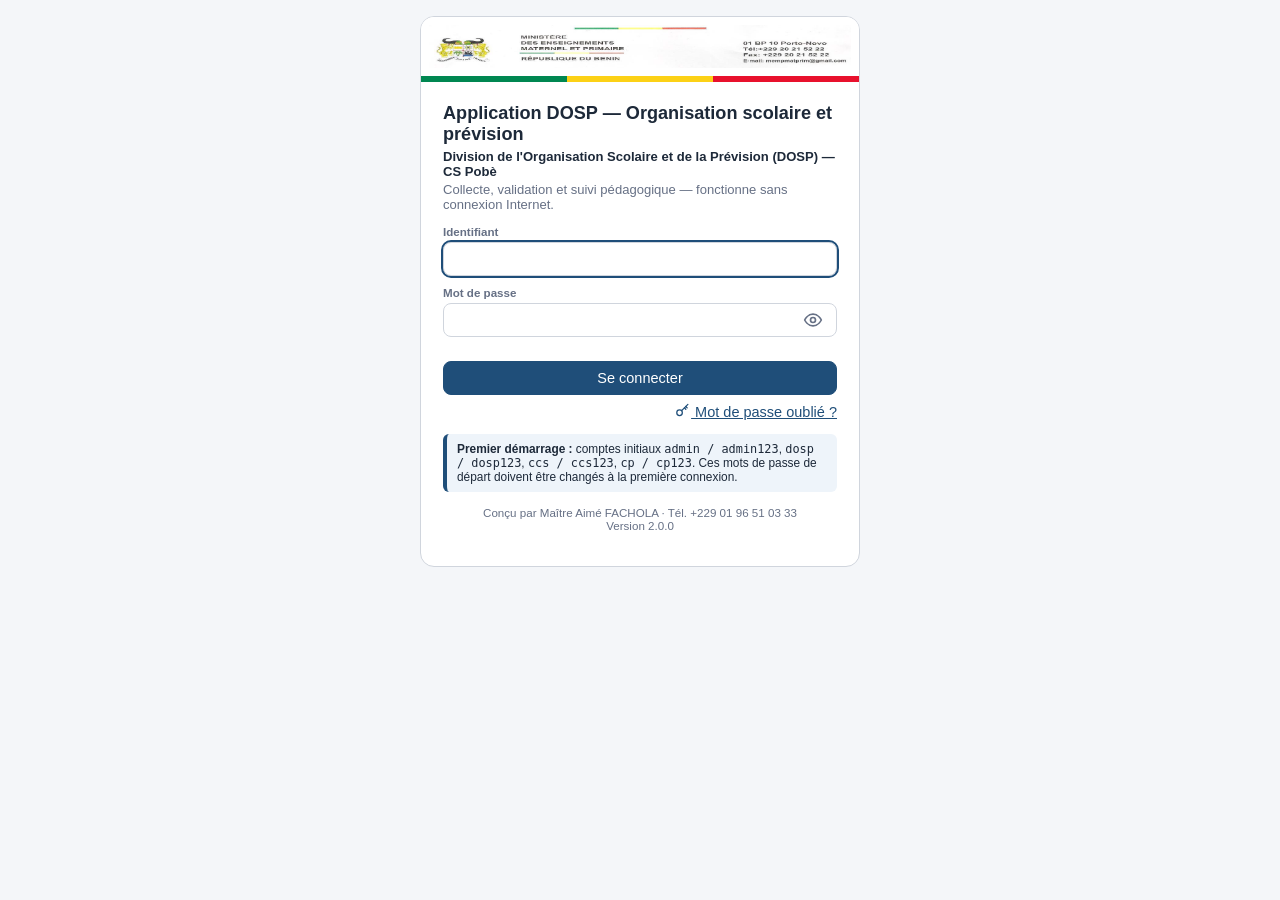
==== commit b4c0438e: "2.0.0 : synchronisation entre niveaux (protocole memp-sync v1) : paquets incrémentaux signés Ed25519" ====
--- a/dosp/index.html
+++ b/dosp/index.html
@@ -25,6 +25,9 @@
   <script src="lib/pdf-lib.min.js"></script>
   <script src="js/securite.js"></script>
   <script src="js/sauvegarde-auto.js"></script>
+  <script src="js/ed25519.js"></script>
+  <script src="js/sync-client.js"></script>
+  <script src="js/sync-commun.js"></script>
   <script src="js/choix.js" data-geo="data/referentiel_villages.json"></script>
   <script src="js/xlsx-ecrire.js"></script>
   <script src="js/uascep.js"></script>
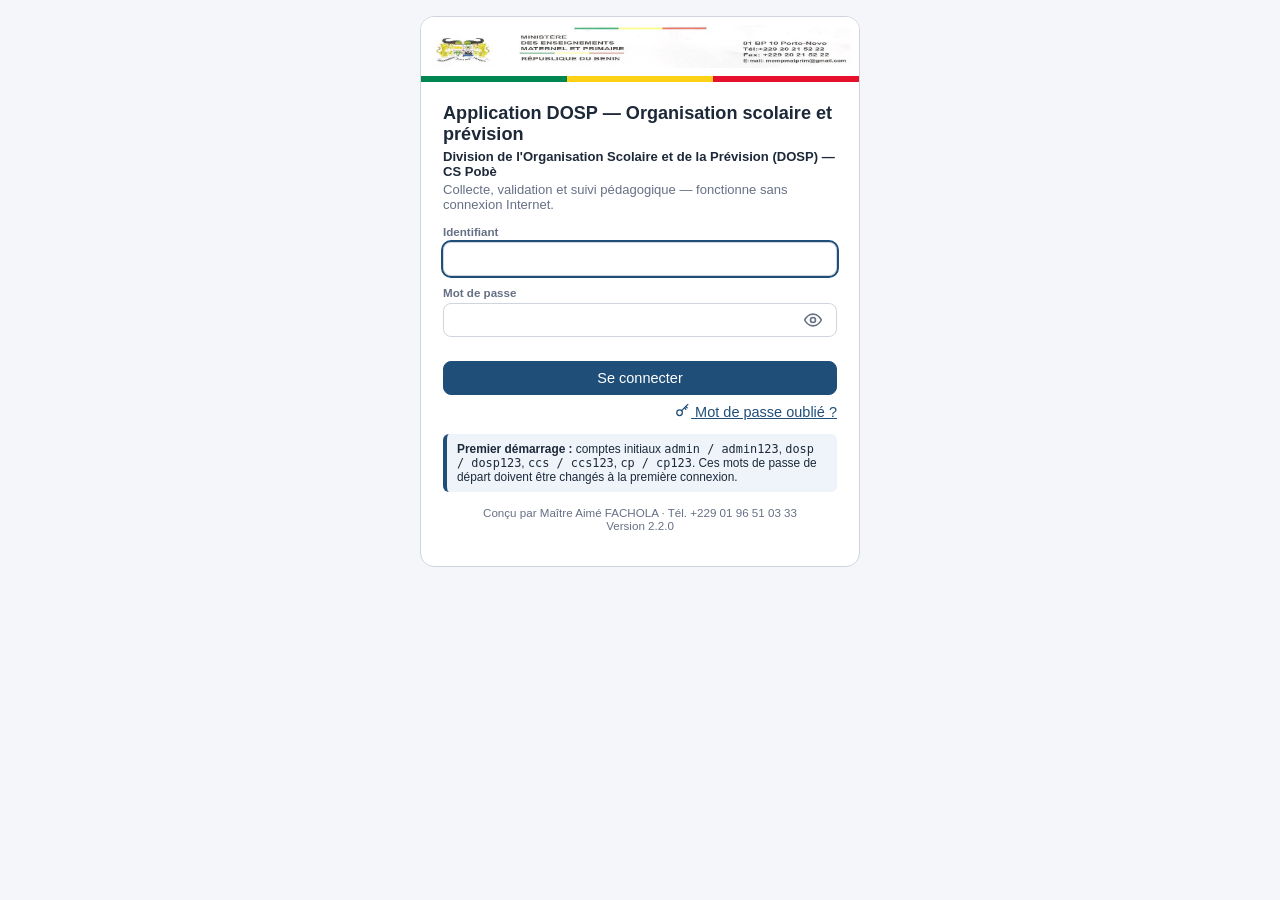
==== commit f5dd46c0: "2.2.0 : télécharger en PDF ou en Word, fiches sur un recto verso, contenus SCOLARIS 2.2.1 nettoyés, " ====
--- a/dosp/index.html
+++ b/dosp/index.html
@@ -4,6 +4,7 @@
 <head>
   <meta charset="utf-8">
 <script src="js/icones.js"></script>
+<script src="js/doc-export.js"></script>
   <meta name="viewport" content="width=device-width, initial-scale=1, viewport-fit=cover">
   <title>Application CP — MEMP Bénin</title>
   <meta name="description" content="Application des Conseillers Pédagogiques — Ministère des Enseignements Maternel et Primaire de la République du Bénin. Fonctionne hors ligne.">
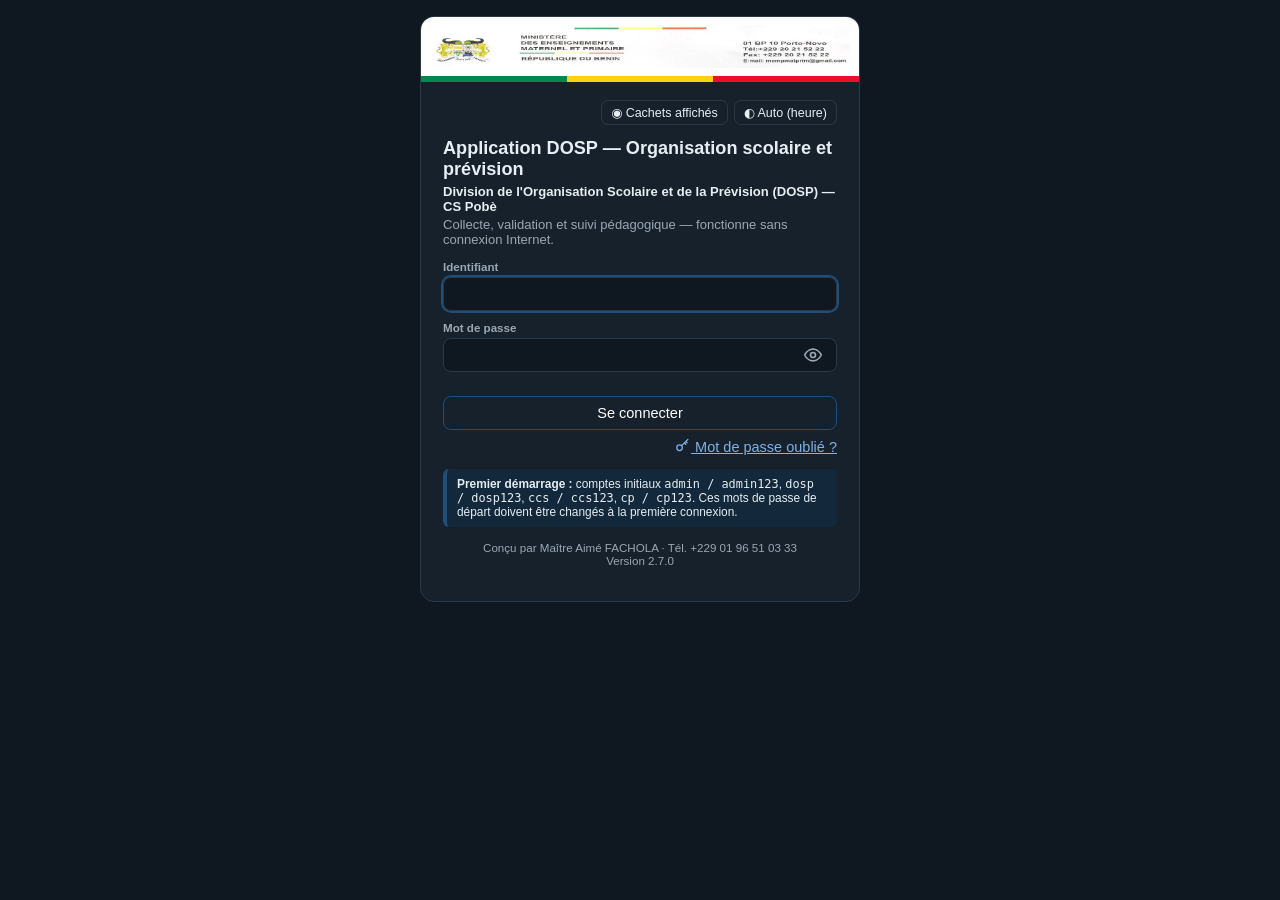
==== commit 3e87d7e5: "v2.7.0 : theme, cachets, ecoles" ====
--- a/dosp/index.html
+++ b/dosp/index.html
@@ -17,6 +17,7 @@
   <link rel="icon" type="image/png" sizes="48x48" href="icons/favicon-48.png">
   <link rel="apple-touch-icon" href="icons/apple-touch-icon.png">
   <link rel="stylesheet" href="css/app.css">
+  <script src="js/affichage.js"></script>
 </head>
 <body>
   <div id="app"></div>
--- a/dosp/css/app.css
+++ b/dosp/css/app.css
@@ -382,3 +382,23 @@
   .actionbar .btn{flex:none;padding:6px 10px;font-size:.84rem}
   .card>h3.fixe,.eff-wrap>h4,.rubrique-fixe{font-size:.9rem;padding:6px 10px;margin:0 -14px 6px}
 }
+
+/* ===== v2.7 — Thème sombre (Clair / Sombre / Auto selon l'heure) et boutons d'affichage ===== */
+.outils-affichage{display:flex;flex-wrap:wrap;gap:6px;padding:8px 12px}
+.btn-theme{background:transparent;border:1px solid rgba(255,255,255,.3);color:inherit;border-radius:7px;padding:4px 9px;cursor:pointer;font:inherit;font-size:12.5px}
+.login-body .outils-affichage{padding:0 0 10px;justify-content:flex-end}
+.login-body .btn-theme{border-color:var(--line)}
+.sidebar .outils-affichage .btn-theme{color:#DCE6F2}
+html.sans-cachet .pvs-sb-c,html.sans-cachet .cachet,html.sans-cachet [data-cachet],html.sans-cachet img[alt="Cachet"]{display:none!important}
+html[data-theme="dark"]{color-scheme:dark;--bg:#0f1720;--card:#17212b;--ink:#e6edf3;--mute:#9aa7b4;--line:#2b3947;--green-l:#13283a;--ok:#4cc38a;--warn:#e0a040;--err:#f2766b}
+html[data-theme="dark"] .topbar{background:#17212b;color:#e6edf3}
+html[data-theme="dark"] .topbar img.emblem,html[data-theme="dark"] .login-card .banner{background:#fff;border-radius:6px}
+html[data-theme="dark"] .sidebar{background:#0a1118}
+html[data-theme="dark"] .login-wrap{background:var(--bg)}
+html[data-theme="dark"] .login-card,html[data-theme="dark"] .card,html[data-theme="dark"] .dialog{background:var(--card);color:var(--ink)}
+html[data-theme="dark"] input,html[data-theme="dark"] select,html[data-theme="dark"] textarea{background:#0f1720;color:var(--ink);border-color:var(--line)}
+html[data-theme="dark"] table.t tbody tr:nth-child(even){background:rgba(255,255,255,.03)}
+html[data-theme="dark"] .pre,html[data-theme="dark"] .btn{background:var(--card);color:var(--ink)}
+html[data-theme="dark"] .btn.primary,html[data-theme="dark"] .btn.danger{color:#fff}
+html[data-theme="dark"] a{color:#7fb2e5}
+@media print{.outils-affichage{display:none!important}html[data-theme="dark"]{--bg:#fff;--card:#fff;--ink:#000;--mute:#444;--line:#ccc;color-scheme:light}}
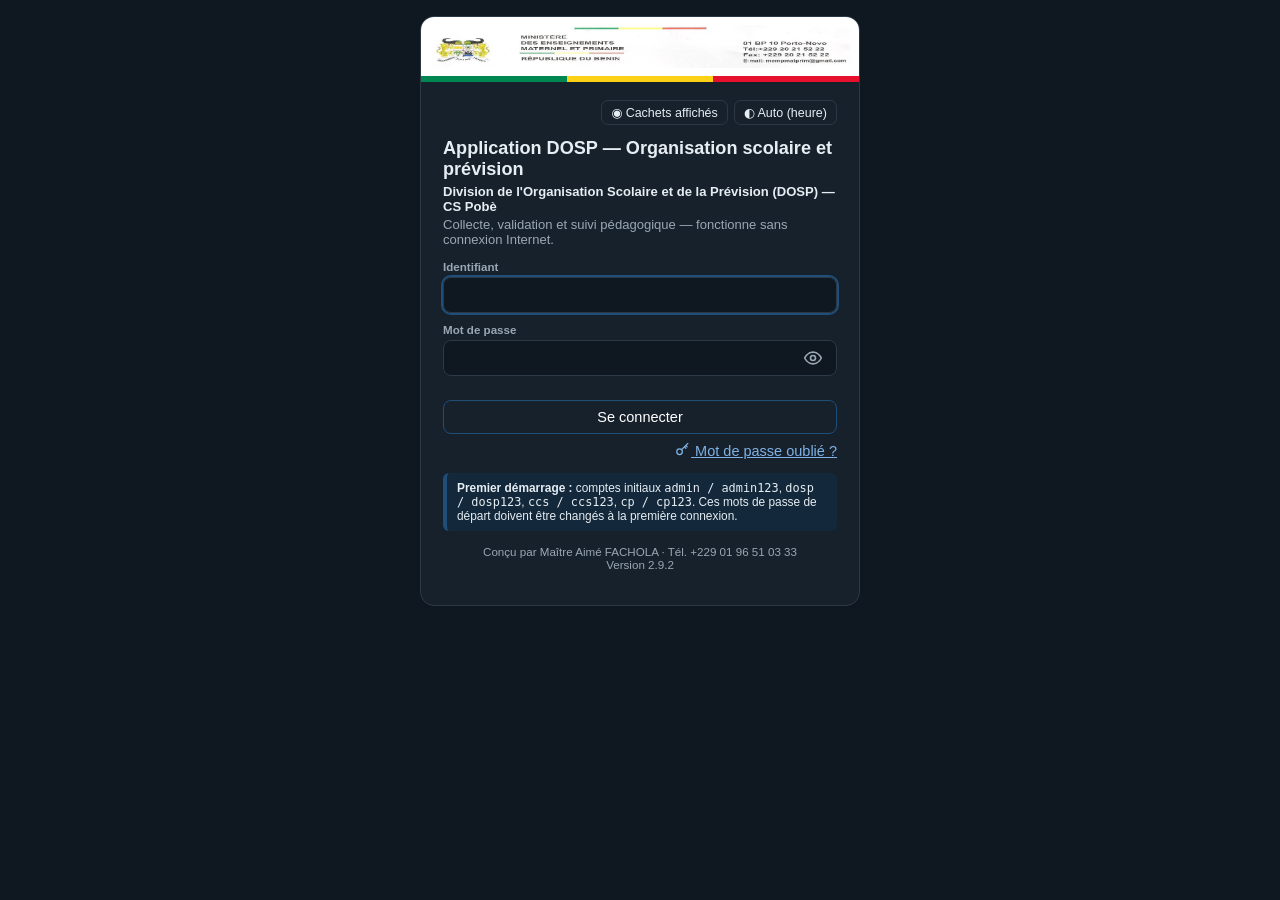
==== commit f26d297d: "Zone desheritee (prime de zone) : liste par ecole, agents, montants, import-export Excel" ====
--- a/dosp/index.html
+++ b/dosp/index.html
@@ -33,6 +33,7 @@
   <script src="js/choix.js" data-geo="data/referentiel_villages.json"></script>
   <script src="js/xlsx-ecrire.js"></script>
   <script src="js/uascep.js"></script>
+  <script src="js/zone-core.js"></script>
   <script src="js/pvs-modules.js"></script>
   <script src="js/pvs.js"></script>
   <script src="js/logo-ecole.js"></script>
--- a/dosp/css/app.css
+++ b/dosp/css/app.css
@@ -402,3 +402,31 @@
 html[data-theme="dark"] .btn.primary,html[data-theme="dark"] .btn.danger{color:#fff}
 html[data-theme="dark"] a{color:#7fb2e5}
 @media print{.outils-affichage{display:none!important}html[data-theme="dark"]{--bg:#fff;--card:#fff;--ink:#000;--mute:#444;--line:#ccc;color-scheme:light}}
+
+/* saisie-confort : largeurs de cases adaptées au type de données, sans saut ni scintillement sur Android */
+html { -webkit-text-size-adjust: 100%; text-size-adjust: 100%; }
+table.g input, table.g textarea, table.g select { box-sizing: border-box; transition: none !important; animation: none !important; touch-action: manipulation; }
+table.g input:not([type=number]):not([type=checkbox]):not([type=radio]):not([type=date]):not([type=time]):not([inputmode=numeric]):not([inputmode=decimal]),
+table.g textarea { width: 100%; min-width: 150px; text-align: left; }
+table.g textarea { min-height: 44px; resize: vertical; }
+table.g input[type=number], table.g input[inputmode=numeric], table.g input[inputmode=decimal] { display: block; width: 76px; min-width: 64px; max-width: 96px; margin: 0 auto; text-align: center; }
+table.g input[type=date], table.g input[type=time] { width: 100%; min-width: 140px; }
+table.g select { width: 100%; min-width: 130px; }
+table.g td, table.g th { vertical-align: middle; }
+/* tableaux de bord, formulaires et fiches : le nombre de colonnes ne se recalcule plus quand une barre de défilement apparaît (cause du tremblement) */
+html .pvs-kpis, html .eb-kpis { grid-template-columns: repeat(auto-fill, minmax(min(100%, 150px), 1fr)); }
+html .cards, html .kpis { grid-template-columns: repeat(auto-fill, minmax(min(100%, 170px), 1fr)) !important; }
+html .pvs-grille, html .ped-grille { grid-template-columns: repeat(auto-fill, minmax(min(100%, 250px), 1fr)); }
+html .pvs-poules, html .uas-grille, html .uas-sc-g { grid-template-columns: repeat(auto-fill, minmax(min(100%, 240px), 1fr)); }
+html .pvs-form, html .uas-form, html .eff-ident, html .ped-filtres { grid-template-columns: repeat(auto-fill, minmax(min(100%, 210px), 1fr)); }
+html .pvs-form input[type=number], html .uas-form input[type=number], html .field input[type=number] { max-width: 180px; }
+html .pvs-voile, html .pvs-tw, html .pvs-multi, html .pvs-rapport, html .tbl-wrap, html .tableau-enveloppe, html .dialog { scrollbar-gutter: stable; }
+html .pvs-voile { overscroll-behavior: contain; }
+html .pvs-form input, html .pvs-form select, html .pvs-form textarea, html .uas-form input, html .uas-form select, html .uas-form textarea, html .field input, html .field select, html .field textarea { font-size: 16px; }
+@media (pointer: coarse) {
+  html .pvs-t thead th, html .ped-filtres { position: static; }
+}
+@media (max-width: 900px) {
+  table.g input, table.g textarea, table.g select { font-size: 16px; }
+  table.g input[type=number], table.g input[inputmode=numeric], table.g input[inputmode=decimal] { width: 84px; }
+}
